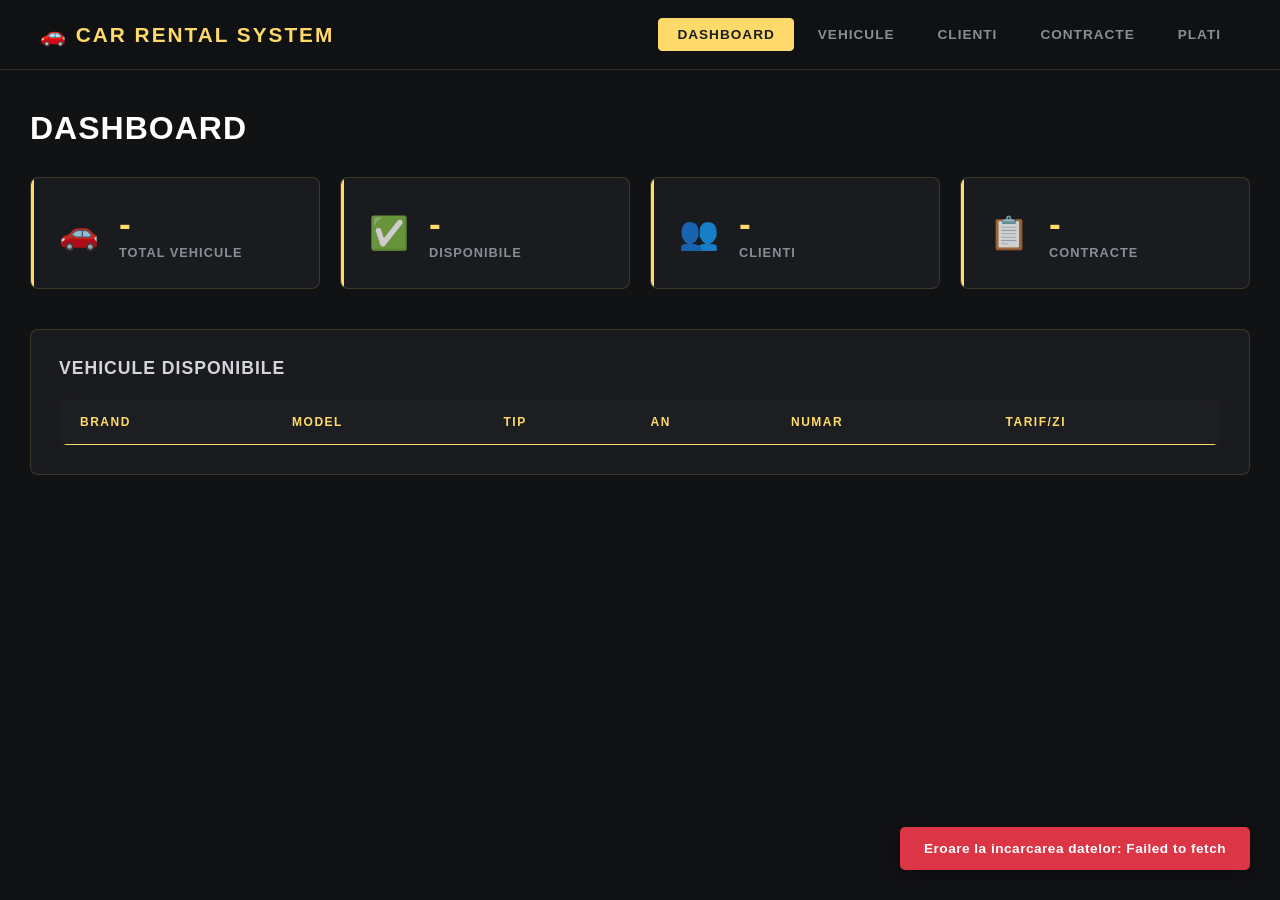
==== CarRentalSystem.API/wwwroot/index.html @ 388a9faa "Restructurare: CarRentalSystem + CarRentalSystem.API" ====
<!DOCTYPE html>
<html lang="ro">
<head>
    <meta charset="UTF-8">
    <meta name="viewport" content="width=device-width, initial-scale=1.0">
    <title>Car Rental System</title>
    <link rel="stylesheet" href="css/style.css">
</head>
<body>
    <nav class="navbar">
        <div class="nav-brand">🚗 Car Rental System</div>
        <div class="nav-links">
            <a href="index.html" class="active">Dashboard</a>
            <a href="vehicles.html">Vehicule</a>
            <a href="customers.html">Clienti</a>
            <a href="contracts.html">Contracte</a>
            <a href="payments.html">Plati</a>
        </div>
    </nav>

    <div class="container">
        <h1>Dashboard</h1>
        <div class="stats-grid">
            <div class="stat-card">
                <div class="stat-icon">🚗</div>
                <div class="stat-info">
                    <h3 id="totalVehicles">-</h3>
                    <p>Total Vehicule</p>
                </div>
            </div>
            <div class="stat-card">
                <div class="stat-icon">✅</div>
                <div class="stat-info">
                    <h3 id="availableVehicles">-</h3>
                    <p>Disponibile</p>
                </div>
            </div>
            <div class="stat-card">
                <div class="stat-icon">👥</div>
                <div class="stat-info">
                    <h3 id="totalCustomers">-</h3>
                    <p>Clienti</p>
                </div>
            </div>
            <div class="stat-card">
                <div class="stat-icon">📋</div>
                <div class="stat-info">
                    <h3 id="totalContracts">-</h3>
                    <p>Contracte</p>
                </div>
            </div>
        </div>

        <div class="recent-section">
            <h2>Vehicule Disponibile</h2>
            <table class="table">
                <thead>
                    <tr>
                        <th>Brand</th>
                        <th>Model</th>
                        <th>Tip</th>
                        <th>An</th>
                        <th>Numar</th>
                        <th>Tarif/zi</th>
                    </tr>
                </thead>
                <tbody id="availableVehiclesTable"></tbody>
            </table>
        </div>
    </div>

    <script src="js/api.js"></script>
    <script src="js/dashboard.js"></script>
</body>
</html>
---- CarRentalSystem.API/wwwroot/css/style.css ----
* {
    margin: 0;
    padding: 0;
    box-sizing: border-box;
}

:root {
    --yellow:     #feda6a;
    --silver:     #d4d4dc;
    --dark-grey:  #393f4d;
    --dark-slate: #1d1e22;
    --dark-bg:    #111214;
    --card-bg:    #1a1b1f;
    --border:     rgba(254, 218, 106, 0.15);
    --text-muted: #8b8d96;
}

body {
    font-family: 'Segoe UI', Tahoma, Geneva, Verdana, sans-serif;
    background-color: var(--dark-bg);
    color: var(--silver);
    min-height: 100vh;
}

/* ===== SCROLLBAR ===== */
::-webkit-scrollbar { width: 6px; }
::-webkit-scrollbar-track { background: var(--dark-bg); }
::-webkit-scrollbar-thumb { background: var(--dark-grey); border-radius: 3px; }

/* ===== NAVBAR ===== */
.navbar {
    background: rgba(17, 18, 20, 0.95);
    backdrop-filter: blur(10px);
    padding: 0 40px;
    display: flex;
    align-items: center;
    justify-content: space-between;
    height: 70px;
    border-bottom: 1px solid var(--border);
    position: sticky;
    top: 0;
    z-index: 100;
}

.nav-brand {
    color: var(--yellow);
    font-size: 1.3rem;
    font-weight: 800;
    letter-spacing: 2px;
    text-transform: uppercase;
}

.nav-links {
    display: flex;
    gap: 5px;
}

.nav-links a {
    color: var(--text-muted);
    text-decoration: none;
    font-size: 0.85rem;
    font-weight: 600;
    letter-spacing: 1px;
    text-transform: uppercase;
    padding: 8px 18px;
    border-radius: 4px;
    transition: all 0.25s;
    border: 1px solid transparent;
}

.nav-links a:hover {
    color: var(--yellow);
    border-color: var(--border);
}

.nav-links a.active {
    color: var(--dark-slate);
    background: var(--yellow);
    border-color: var(--yellow);
}

/* ===== CONTAINER ===== */
.container {
    max-width: 1300px;
    margin: 0 auto;
    padding: 40px 30px;
}

/* ===== PAGE HEADER ===== */
.page-header {
    display: flex;
    justify-content: space-between;
    align-items: center;
    margin-bottom: 35px;
    padding-bottom: 20px;
    border-bottom: 1px solid var(--border);
}

.page-header h1 {
    font-size: 2rem;
    font-weight: 800;
    color: #fff;
    letter-spacing: 1px;
    text-transform: uppercase;
}

.page-header h1 span {
    color: var(--yellow);
}

h1 {
    font-size: 2rem;
    font-weight: 800;
    color: #fff;
    letter-spacing: 1px;
    text-transform: uppercase;
    margin-bottom: 30px;
}

h2 {
    font-size: 1.1rem;
    font-weight: 700;
    color: var(--silver);
    letter-spacing: 1px;
    text-transform: uppercase;
    margin-bottom: 20px;
}

/* ===== STATS GRID ===== */
.stats-grid {
    display: grid;
    grid-template-columns: repeat(4, 1fr);
    gap: 20px;
    margin-bottom: 40px;
}

.stat-card {
    background: var(--card-bg);
    border: 1px solid var(--border);
    border-radius: 8px;
    padding: 28px;
    display: flex;
    align-items: center;
    gap: 20px;
    transition: all 0.3s;
    position: relative;
    overflow: hidden;
}

.stat-card::before {
    content: '';
    position: absolute;
    top: 0; left: 0;
    width: 3px; height: 100%;
    background: var(--yellow);
}

.stat-card:hover {
    border-color: rgba(254, 218, 106, 0.4);
    transform: translateY(-3px);
    box-shadow: 0 8px 25px rgba(254, 218, 106, 0.08);
}

.stat-icon {
    font-size: 2rem;
    opacity: 0.8;
}

.stat-info h3 {
    font-size: 2.2rem;
    color: var(--yellow);
    font-weight: 800;
    line-height: 1;
}

.stat-info p {
    color: var(--text-muted);
    font-size: 0.8rem;
    font-weight: 600;
    letter-spacing: 1px;
    text-transform: uppercase;
    margin-top: 4px;
}

/* ===== RECENT SECTION ===== */
.recent-section {
    background: var(--card-bg);
    border: 1px solid var(--border);
    border-radius: 8px;
    padding: 28px;
}

/* ===== TABLE ===== */
.table {
    width: 100%;
    border-collapse: collapse;
    background: var(--card-bg);
    border: 1px solid var(--border);
    border-radius: 8px;
    overflow: hidden;
}

.table thead {
    background: var(--dark-slate);
    border-bottom: 2px solid var(--yellow);
}

.table th {
    padding: 15px 20px;
    text-align: left;
    font-size: 0.75rem;
    font-weight: 700;
    letter-spacing: 1.5px;
    text-transform: uppercase;
    color: var(--yellow);
}

.table td {
    padding: 14px 20px;
    border-bottom: 1px solid rgba(255,255,255,0.04);
    font-size: 0.9rem;
    color: var(--silver);
}

.table tbody tr {
    transition: background 0.2s;
}

.table tbody tr:hover {
    background: rgba(254, 218, 106, 0.03);
}

.table tbody tr:last-child td {
    border-bottom: none;
}

/* ===== BADGES ===== */
.badge {
    padding: 4px 12px;
    border-radius: 3px;
    font-size: 0.72rem;
    font-weight: 700;
    letter-spacing: 1px;
    text-transform: uppercase;
}

.badge-success {
    background: rgba(40, 167, 69, 0.15);
    color: #4caf7d;
    border: 1px solid rgba(40, 167, 69, 0.3);
}

.badge-danger {
    background: rgba(220, 53, 69, 0.15);
    color: #f06b78;
    border: 1px solid rgba(220, 53, 69, 0.3);
}

.badge-warning {
    background: rgba(254, 218, 106, 0.12);
    color: var(--yellow);
    border: 1px solid rgba(254, 218, 106, 0.3);
}

.badge-info {
    background: rgba(13, 202, 240, 0.1);
    color: #0dcaf0;
    border: 1px solid rgba(13, 202, 240, 0.2);
}

/* ===== BUTTONS ===== */
.btn {
    padding: 10px 24px;
    border: none;
    border-radius: 4px;
    cursor: pointer;
    font-size: 0.82rem;
    font-weight: 700;
    letter-spacing: 1px;
    text-transform: uppercase;
    transition: all 0.25s;
}

.btn-primary {
    background: var(--yellow);
    color: var(--dark-slate);
}

.btn-primary:hover {
    background: #fec93a;
    transform: translateY(-1px);
    box-shadow: 0 4px 15px rgba(254, 218, 106, 0.3);
}

.btn-danger {
    background: transparent;
    color: #f06b78;
    border: 1px solid rgba(220, 53, 69, 0.4);
}

.btn-danger:hover {
    background: rgba(220, 53, 69, 0.15);
}

.btn-success {
    background: transparent;
    color: #4caf7d;
    border: 1px solid rgba(40, 167, 69, 0.4);
}

.btn-success:hover {
    background: rgba(40, 167, 69, 0.15);
}

.btn-sm {
    padding: 5px 14px;
    font-size: 0.75rem;
}

/* ===== FILTER BAR ===== */
.filter-bar {
    display: flex;
    gap: 10px;
    margin-bottom: 25px;
}

.btn-filter {
    background: transparent;
    color: var(--text-muted);
    border: 1px solid var(--border);
    padding: 7px 20px;
    border-radius: 4px;
    font-size: 0.78rem;
    font-weight: 700;
    letter-spacing: 1px;
    text-transform: uppercase;
    cursor: pointer;
    transition: all 0.25s;
}

.btn-filter:hover,
.btn-filter.active {
    background: var(--yellow);
    color: var(--dark-slate);
    border-color: var(--yellow);
}

/* ===== MODAL ===== */
.modal {
    position: fixed;
    top: 0; left: 0;
    width: 100%; height: 100%;
    background: rgba(0, 0, 0, 0.75);
    backdrop-filter: blur(4px);
    display: flex;
    align-items: center;
    justify-content: center;
    z-index: 1000;
}

.modal.hidden {
    display: none;
}

.modal-content {
    background: var(--card-bg);
    border: 1px solid var(--border);
    border-radius: 10px;
    padding: 35px;
    width: 620px;
    max-width: 95%;
    max-height: 90vh;
    overflow-y: auto;
    box-shadow: 0 20px 60px rgba(0, 0, 0, 0.5);
}

.modal-header {
    display: flex;
    justify-content: space-between;
    align-items: center;
    margin-bottom: 25px;
    padding-bottom: 15px;
    border-bottom: 1px solid var(--border);
}

.modal-header h2 {
    color: #fff;
    font-size: 1.2rem;
    margin-bottom: 0;
    letter-spacing: 2px;
}

.close-btn {
    background: none;
    border: none;
    font-size: 1.3rem;
    cursor: pointer;
    color: var(--text-muted);
    transition: color 0.2s;
    line-height: 1;
}

.close-btn:hover {
    color: var(--yellow);
}

/* ===== FORM ===== */
.form-grid {
    display: grid;
    grid-template-columns: 1fr 1fr;
    gap: 16px;
    margin-bottom: 25px;
}

.form-group {
    display: flex;
    flex-direction: column;
    gap: 7px;
}

.form-group label {
    font-size: 0.75rem;
    font-weight: 700;
    color: var(--text-muted);
    letter-spacing: 1px;
    text-transform: uppercase;
}

.form-group input,
.form-group select {
    padding: 10px 14px;
    background: var(--dark-slate);
    border: 1px solid var(--border);
    border-radius: 5px;
    font-size: 0.9rem;
    color: var(--silver);
    transition: border-color 0.2s;
    outline: none;
}

.form-group input:focus,
.form-group select:focus {
    border-color: var(--yellow);
}

.form-group select option {
    background: var(--dark-slate);
}

/* ===== TABS ===== */
.tab-bar {
    display: flex;
    gap: 0;
    margin-bottom: 25px;
    border: 1px solid var(--border);
    border-radius: 5px;
    overflow: hidden;
}

.tab {
    flex: 1;
    padding: 10px;
    border: none;
    background: transparent;
    border-right: 1px solid var(--border);
    cursor: pointer;
    font-size: 0.78rem;
    font-weight: 700;
    letter-spacing: 1px;
    text-transform: uppercase;
    color: var(--text-muted);
    transition: all 0.2s;
}

.tab:last-child { border-right: none; }

.tab.active {
    background: var(--yellow);
    color: var(--dark-slate);
}

/* ===== TOAST ===== */
.toast {
    position: fixed;
    bottom: 30px;
    right: 30px;
    padding: 14px 24px;
    border-radius: 5px;
    font-weight: 700;
    font-size: 0.85rem;
    letter-spacing: 0.5px;
    z-index: 2000;
    animation: slideIn 0.3s ease;
    box-shadow: 0 4px 20px rgba(0,0,0,0.4);
}

.toast-success {
    background: var(--yellow);
    color: var(--dark-slate);
}

.toast-error {
    background: #dc3545;
    color: #fff;
}

@keyframes slideIn {
    from { transform: translateX(120px); opacity: 0; }
    to   { transform: translateX(0);     opacity: 1; }
}

/* ===== HIDDEN ===== */
.hidden { display: none !important; }

/* ===== RESPONSIVE ===== */
@media (max-width: 900px) {
    .stats-grid { grid-template-columns: repeat(2, 1fr); }
}

@media (max-width: 600px) {
    .stats-grid { grid-template-columns: 1fr; }
    .form-grid  { grid-template-columns: 1fr; }
    .navbar     { padding: 0 15px; }
    .nav-brand  { font-size: 1rem; }
}
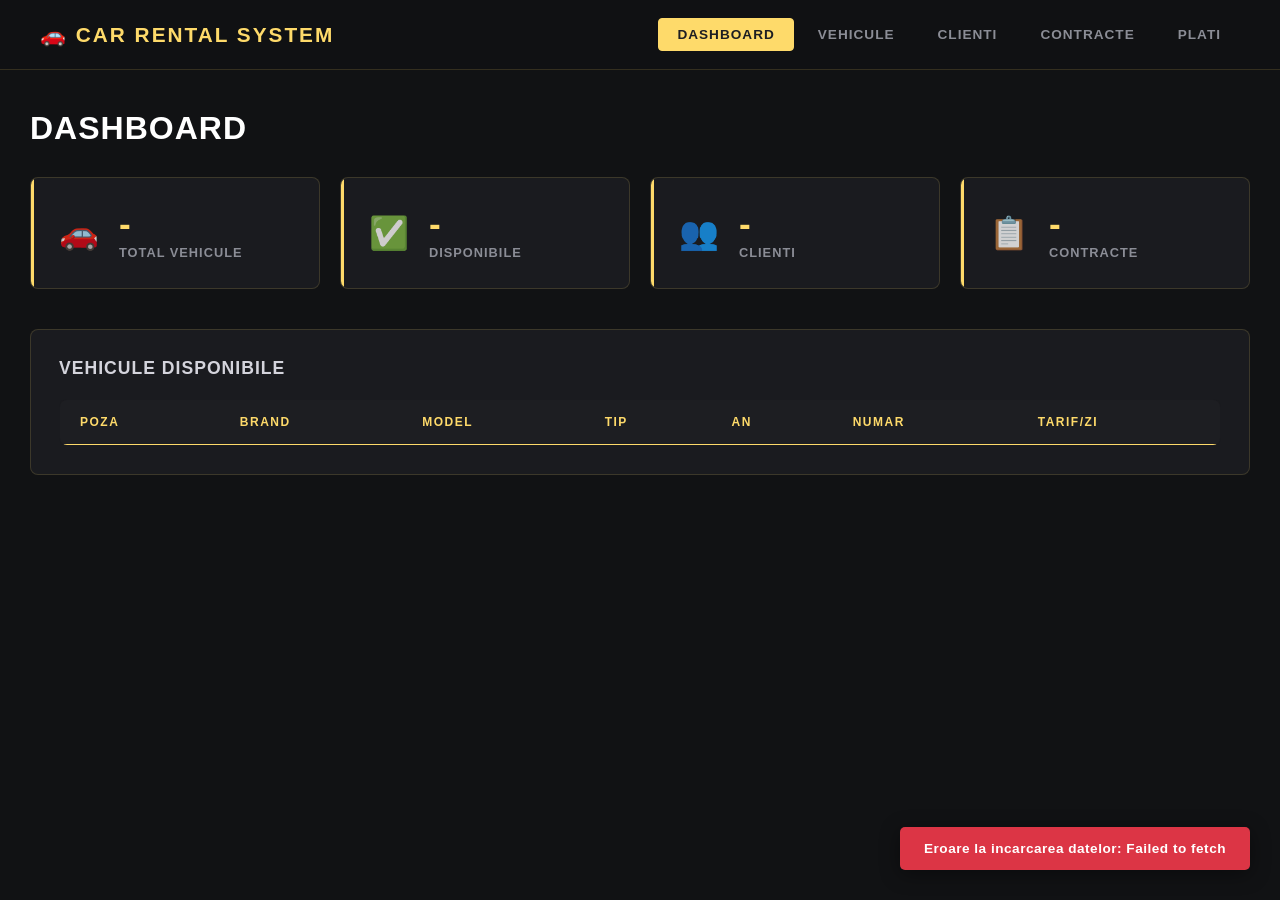
==== commit 0325fcc8: "Adaugare API (Unsplash)" ====
--- a/CarRentalSystem.API/wwwroot/index.html
+++ b/CarRentalSystem.API/wwwroot/index.html
@@ -52,21 +52,22 @@
         </div>
 
         <div class="recent-section">
-            <h2>Vehicule Disponibile</h2>
-            <table class="table">
-                <thead>
-                    <tr>
-                        <th>Brand</th>
-                        <th>Model</th>
-                        <th>Tip</th>
-                        <th>An</th>
-                        <th>Numar</th>
-                        <th>Tarif/zi</th>
-                    </tr>
-                </thead>
-                <tbody id="availableVehiclesTable"></tbody>
-            </table>
-        </div>
+    <h2>Vehicule Disponibile</h2>
+    <table class="table">
+        <thead>
+            <tr>
+                <th>Poza</th>
+                <th>Brand</th>
+                <th>Model</th>
+                <th>Tip</th>
+                <th>An</th>
+                <th>Numar</th>
+                <th>Tarif/zi</th>
+            </tr>
+        </thead>
+        <tbody id="availableVehiclesTable"></tbody>
+    </table>
+</div>
     </div>
 
     <script src="js/api.js"></script>
